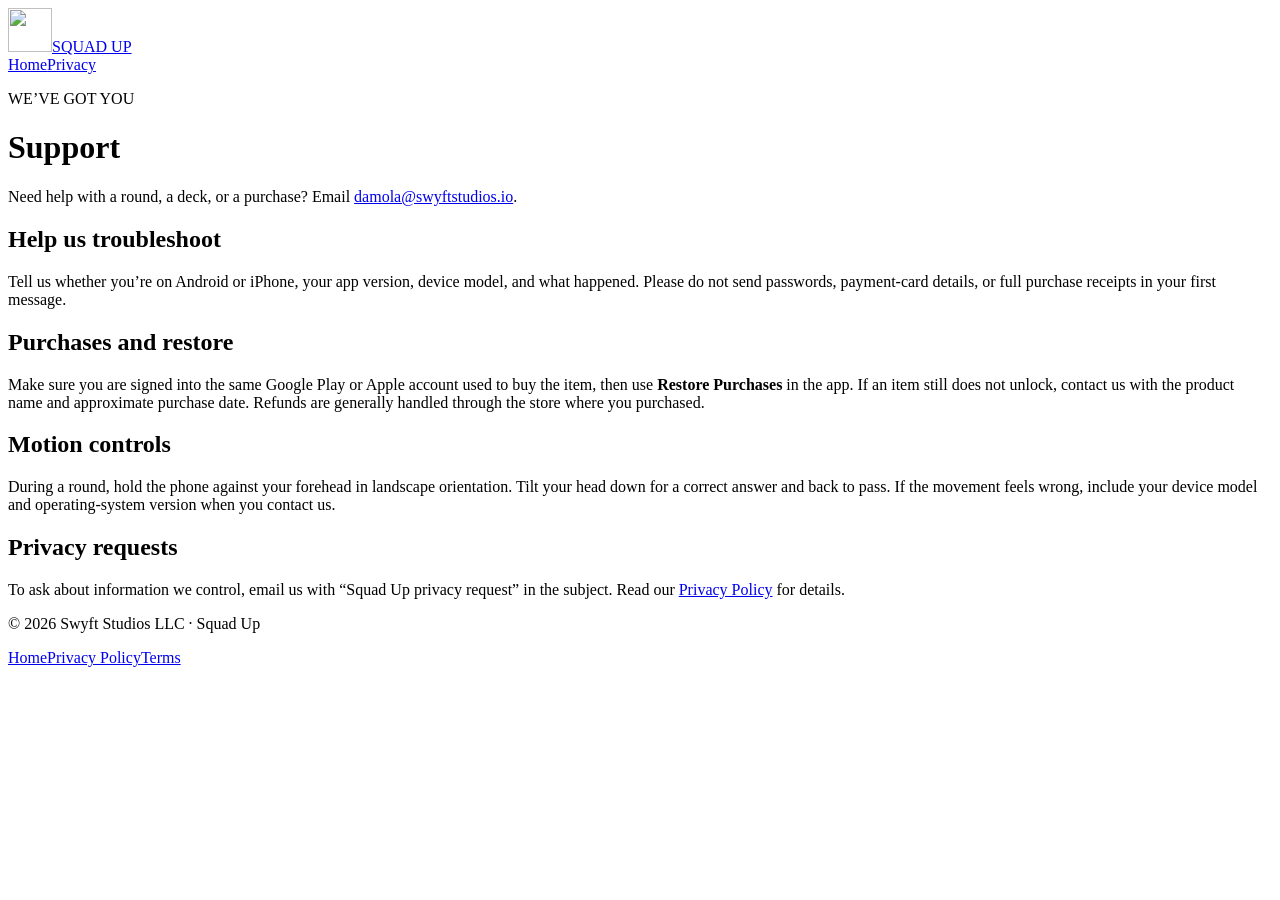
==== src/support/index.html @ fdfb21c3 "Publish Squad Up site and compliance pages" ====
<!doctype html>
<html lang="en"><head><meta charset="utf-8"><meta name="viewport" content="width=device-width, initial-scale=1"><meta name="theme-color" content="#101013"><link rel="canonical" href="https://squadupgame.com/support/"><link rel="stylesheet" href="/css/site.css"><title>Support | Squad Up</title></head><body>
<header class="site-header"><a class="brand" href="/"><img src="/images/squadup.jpg" alt="" width="44" height="44"><span>SQUAD UP</span></a><nav aria-label="Main navigation"><a href="/">Home</a><a href="/privacy/">Privacy</a></nav></header>
<main class="content"><p class="eyebrow">WE’VE GOT YOU</p><h1>Support</h1><p class="lead">Need help with a round, a deck, or a purchase? Email <a href="mailto:damola@swyftstudios.io?subject=Squad%20Up%20support">damola@swyftstudios.io</a>.</p><h2>Help us troubleshoot</h2><p>Tell us whether you’re on Android or iPhone, your app version, device model, and what happened. Please do not send passwords, payment-card details, or full purchase receipts in your first message.</p><h2>Purchases and restore</h2><p>Make sure you are signed into the same Google Play or Apple account used to buy the item, then use <strong>Restore Purchases</strong> in the app. If an item still does not unlock, contact us with the product name and approximate purchase date. Refunds are generally handled through the store where you purchased.</p><h2>Motion controls</h2><p>During a round, hold the phone against your forehead in landscape orientation. Tilt your head down for a correct answer and back to pass. If the movement feels wrong, include your device model and operating-system version when you contact us.</p><h2>Privacy requests</h2><p>To ask about information we control, email us with “Squad Up privacy request” in the subject. Read our <a href="/privacy/">Privacy Policy</a> for details.</p></main>
<footer class="site-footer"><p>© 2026 Swyft Studios LLC · Squad Up</p><nav aria-label="Legal and support"><a href="/">Home</a><a href="/privacy/">Privacy Policy</a><a href="/terms/">Terms</a></nav></footer></body></html>
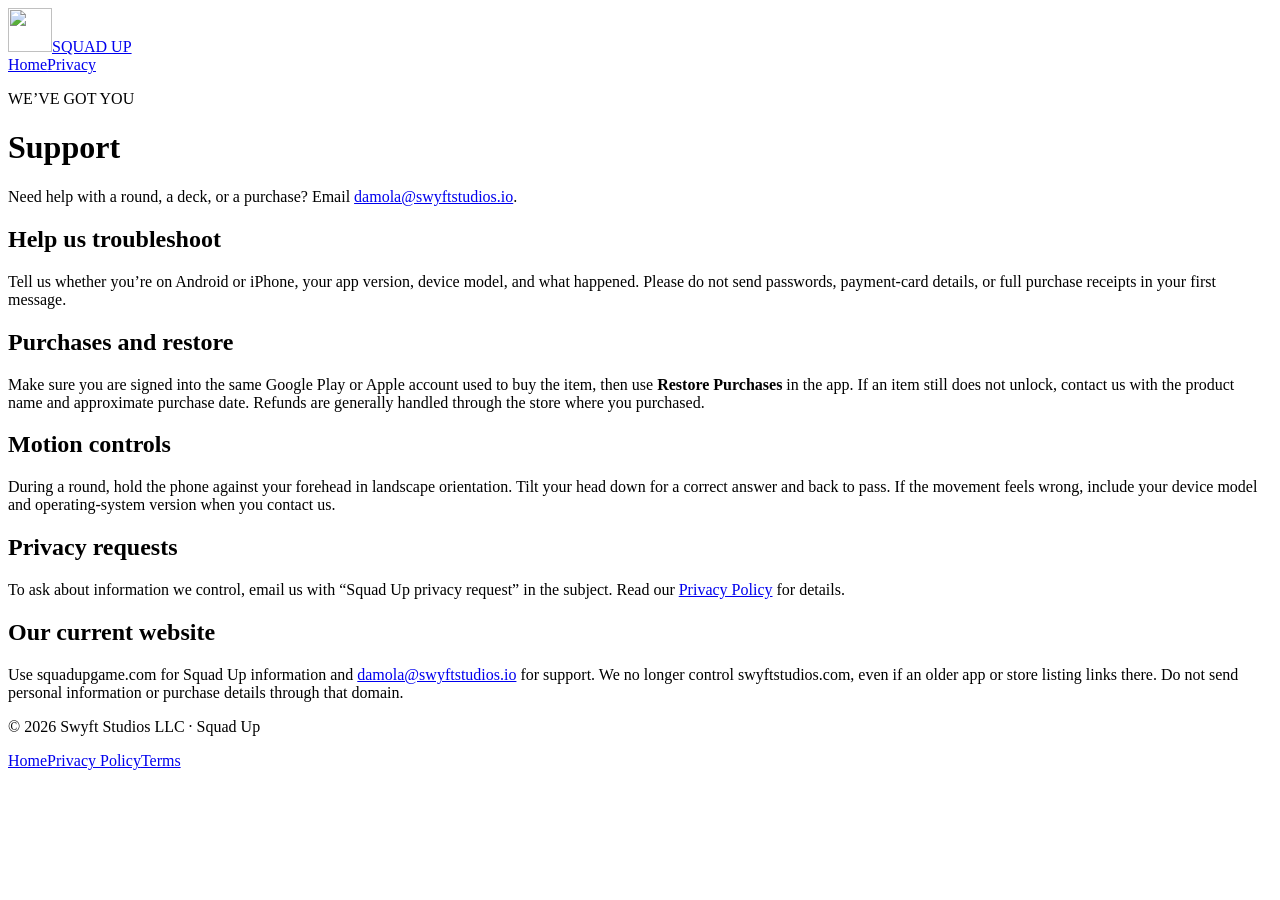
==== commit b1bf6f96: "Clarify current SquadUp privacy and support domains" ====
--- a/src/support/index.html
+++ b/src/support/index.html
@@ -2,4 +2,5 @@
 <html lang="en"><head><meta charset="utf-8"><meta name="viewport" content="width=device-width, initial-scale=1"><meta name="theme-color" content="#101013"><link rel="canonical" href="https://squadupgame.com/support/"><link rel="stylesheet" href="/css/site.css"><title>Support | Squad Up</title></head><body>
 <header class="site-header"><a class="brand" href="/"><img src="/images/squadup.jpg" alt="" width="44" height="44"><span>SQUAD UP</span></a><nav aria-label="Main navigation"><a href="/">Home</a><a href="/privacy/">Privacy</a></nav></header>
 <main class="content"><p class="eyebrow">WE’VE GOT YOU</p><h1>Support</h1><p class="lead">Need help with a round, a deck, or a purchase? Email <a href="mailto:damola@swyftstudios.io?subject=Squad%20Up%20support">damola@swyftstudios.io</a>.</p><h2>Help us troubleshoot</h2><p>Tell us whether you’re on Android or iPhone, your app version, device model, and what happened. Please do not send passwords, payment-card details, or full purchase receipts in your first message.</p><h2>Purchases and restore</h2><p>Make sure you are signed into the same Google Play or Apple account used to buy the item, then use <strong>Restore Purchases</strong> in the app. If an item still does not unlock, contact us with the product name and approximate purchase date. Refunds are generally handled through the store where you purchased.</p><h2>Motion controls</h2><p>During a round, hold the phone against your forehead in landscape orientation. Tilt your head down for a correct answer and back to pass. If the movement feels wrong, include your device model and operating-system version when you contact us.</p><h2>Privacy requests</h2><p>To ask about information we control, email us with “Squad Up privacy request” in the subject. Read our <a href="/privacy/">Privacy Policy</a> for details.</p></main>
+<section class="content" aria-label="Current contact details"><h2>Our current website</h2><p>Use squadupgame.com for Squad Up information and <a href="mailto:damola@swyftstudios.io">damola@swyftstudios.io</a> for support. We no longer control swyftstudios.com, even if an older app or store listing links there. Do not send personal information or purchase details through that domain.</p></section>
 <footer class="site-footer"><p>© 2026 Swyft Studios LLC · Squad Up</p><nav aria-label="Legal and support"><a href="/">Home</a><a href="/privacy/">Privacy Policy</a><a href="/terms/">Terms</a></nav></footer></body></html>
